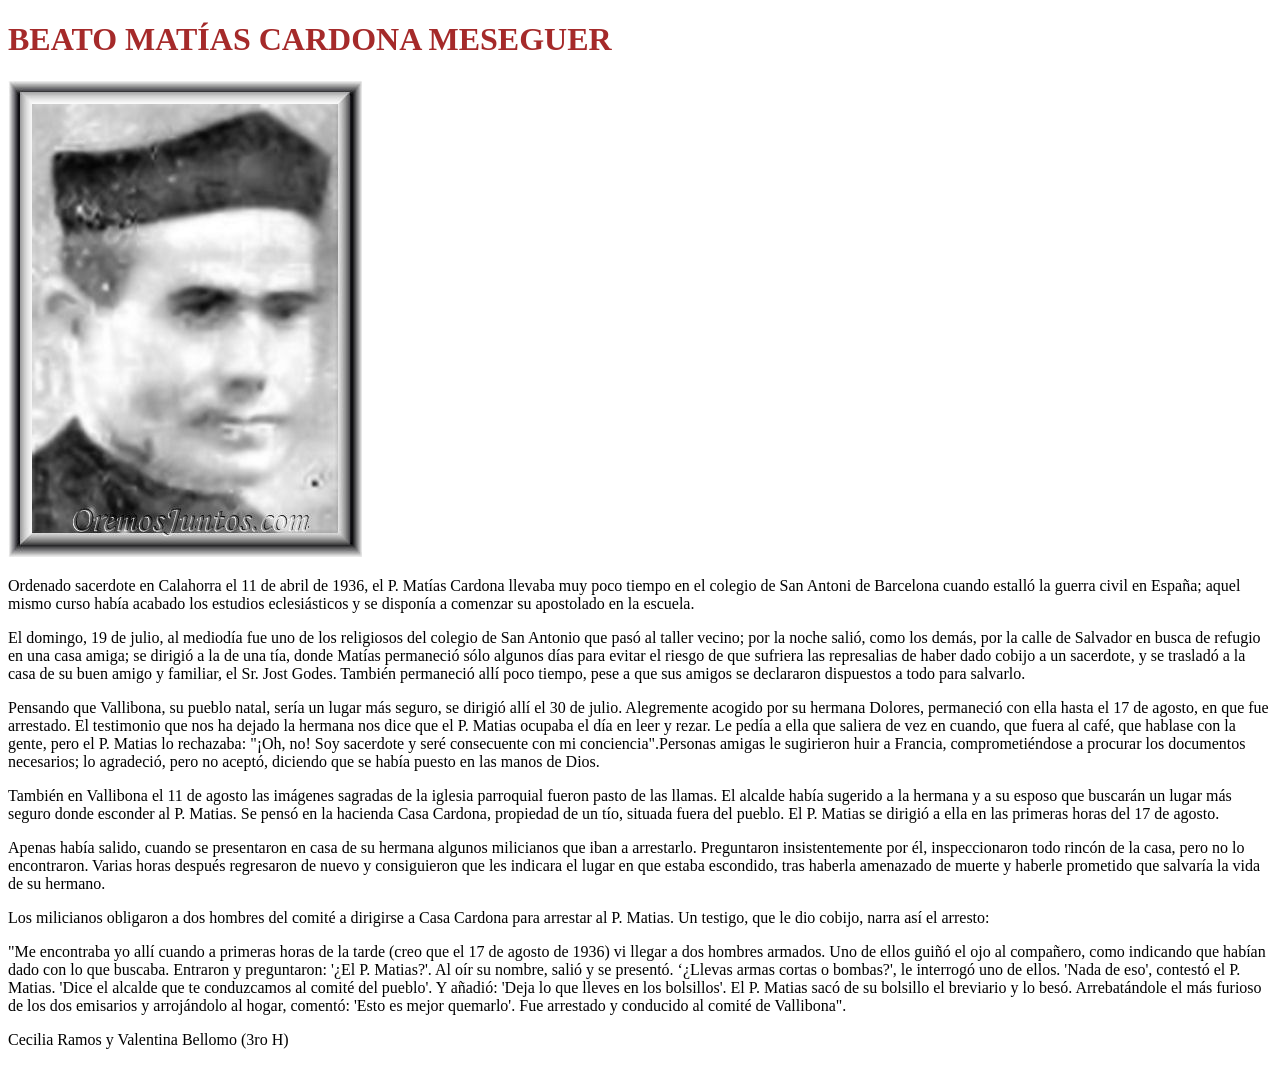
==== index.html @ d9beddff "Add files via upload" ====
<!DOCTYPE html>
<html lang="es">
<head>
    <meta charset="UTF-8">
    <meta http-equiv="X-UA-Compatible" content="IE=edge">
    <meta name="viewport" content="width=device-width, initial-scale=1.0">
    <link rel="stylesheet" href="./css/estilos.css">
    <title>Beato Matías Cardona Meseguer</title>
     
</head>
<body> 
  <header>
<H1>BEATO MATÍAS CARDONA MESEGUER</H1>
</header>
<nav>

</nav>
<main>
  <img src="./img/proyecto.jpg" alt="beato matias">
  <p>Ordenado sacerdote en Calahorra el 11 de abril de 1936, el P. Matías Cardona llevaba muy poco tiempo en el colegio de San Antoni de Barcelona cuando estalló la guerra civil en España; aquel mismo curso había acabado los estudios eclesiásticos y se disponía a comenzar su apostolado en la escuela.
  </p>
  <p>El domingo, 19 de julio, al mediodía fue uno de los religiosos del colegio de San Antonio que pasó al taller vecino; por la noche salió, como los demás, por la calle de Salvador en busca de refugio en una casa amiga; se dirigió a la de una tía, donde Matías permaneció sólo algunos días para evitar el riesgo de que sufriera las represalias de haber dado cobijo a un sacerdote, y se trasladó a la casa de su buen amigo y familiar, el Sr. Jost Godes. También permaneció allí poco tiempo, pese a que sus amigos se declararon dispuestos a todo para salvarlo. 
  </p>

<p>Pensando que Vallibona, su pueblo natal, sería un lugar más seguro, se dirigió allí el 30 de julio. Alegremente acogido por su hermana Dolores, permaneció con ella hasta el 17 de agosto, en que fue arrestado. El testimonio que nos ha dejado la hermana nos dice que el P. Matias ocupaba el día en leer y rezar. Le pedía a ella que saliera de vez en cuando, que fuera al café, que hablase con la gente, pero el P. Matias lo rechazaba: "¡Oh, no! Soy sacerdote y seré consecuente con mi conciencia".Personas amigas le sugirieron huir a Francia, comprometiéndose a procurar los documentos necesarios; lo agradeció, pero no aceptó, diciendo que se había puesto en las manos de Dios.
</p>

<p>También en Vallibona el 11 de agosto las imágenes sagradas de la iglesia parroquial fueron pasto de las llamas. El alcalde había sugerido a la hermana y a su esposo que buscarán un lugar más seguro donde esconder al P. Matias. Se pensó en la hacienda Casa Cardona, propiedad de un tío, situada fuera del pueblo. El P. Matias se dirigió a ella en las primeras horas del 17 de agosto.
</p>

<p>Apenas había salido, cuando se presentaron en casa de su hermana algunos milicianos que iban a arrestarlo. Preguntaron insistentemente por él, inspeccionaron todo rincón de la casa, pero no lo encontraron. Varias horas después regresaron de nuevo y consiguieron que les indicara el lugar en que estaba escondido, tras haberla amenazado de muerte y haberle prometido que salvaría la vida de su hermano.
</p>

<p>Los milicianos obligaron a dos hombres del comité a dirigirse a Casa Cardona para arrestar al P. Matias. Un testigo, que le dio cobijo, narra así el arresto:
</p>

<p>"Me encontraba yo allí cuando a primeras horas de la tarde (creo que el 17 de agosto de 1936) vi llegar a dos hombres armados. Uno de ellos guiñó el ojo al compañero, como indicando que habían dado con lo que buscaba. Entraron y preguntaron: '¿El P. Matias?'. Al oír su nombre, salió y se presentó. ‘¿Llevas armas cortas o bombas?', le interrogó uno de ellos. 'Nada de eso', contestó el P. Matias. 'Dice el alcalde que te conduzcamos al comité del pueblo'. Y añadió: 'Deja lo que lleves en los bolsillos'. El P. Matias sacó de su bolsillo el breviario y lo besó. Arrebatándole el más furioso de los dos emisarios y arrojándolo al hogar, comentó: 'Esto es mejor quemarlo'. Fue arrestado y conducido al comité de Vallibona".
</p>
</main>
<footer>
  <p>Cecilia Ramos y Valentina Bellomo
    (3ro H)
  </p>
</footer>


</body>
</html>
---- css/estilos.css ----
h1{
    color:brown;
}
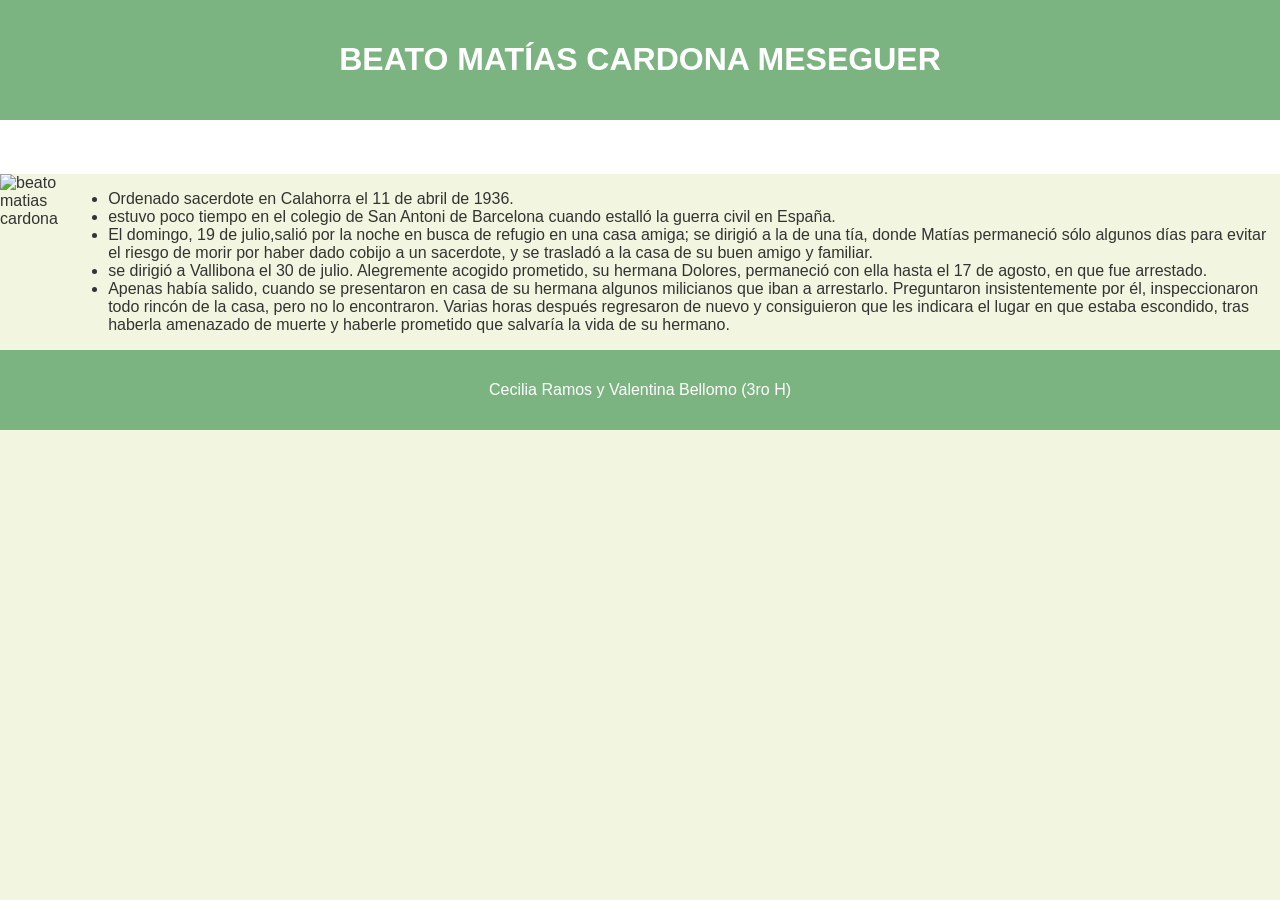
==== commit 22d2f051: "Add files via upload" ====
--- a/index.html
+++ b/index.html
@@ -10,39 +10,52 @@
 </head>
 <body> 
   <header>
-<H1>BEATO MATÍAS CARDONA MESEGUER</H1>
-</header>
-<nav>
+    <H1>BEATO MATÍAS CARDONA MESEGUER</H1>
+    </header>
+    <nav>
+      <a href="./pages/trivia.html">Trivia</a>
+    </nav>
+    <main>
+      <img src="./img/beato matias cardona.jpg" alt="beato matias cardona"/>
+      <ul>
+        <li>
+        Ordenado sacerdote en Calahorra el 11 de abril de 1936.
+    </li>
+    <li> 
+        estuvo poco tiempo en el colegio de San Antoni de Barcelona
+        cuando estalló la guerra civil en España. 
+        </li>
+        <li>
+        El domingo, 19 de julio,salió por la noche en busca de refugio en una 
+        casa amiga; se dirigió a la de una tía, donde Matías permaneció sólo algunos 
+        días para evitar el riesgo de morir por haber dado cobijo a un sacerdote,
+        y se trasladó a la casa de su buen amigo y familiar.
+        </li> 
 
-</nav>
-<main>
-  <img src="./img/proyecto.jpg" alt="beato matias">
-  <p>Ordenado sacerdote en Calahorra el 11 de abril de 1936, el P. Matías Cardona llevaba muy poco tiempo en el colegio de San Antoni de Barcelona cuando estalló la guerra civil en España; aquel mismo curso había acabado los estudios eclesiásticos y se disponía a comenzar su apostolado en la escuela.
-  </p>
-  <p>El domingo, 19 de julio, al mediodía fue uno de los religiosos del colegio de San Antonio que pasó al taller vecino; por la noche salió, como los demás, por la calle de Salvador en busca de refugio en una casa amiga; se dirigió a la de una tía, donde Matías permaneció sólo algunos días para evitar el riesgo de que sufriera las represalias de haber dado cobijo a un sacerdote, y se trasladó a la casa de su buen amigo y familiar, el Sr. Jost Godes. También permaneció allí poco tiempo, pese a que sus amigos se declararon dispuestos a todo para salvarlo. 
-  </p>
-
-<p>Pensando que Vallibona, su pueblo natal, sería un lugar más seguro, se dirigió allí el 30 de julio. Alegremente acogido por su hermana Dolores, permaneció con ella hasta el 17 de agosto, en que fue arrestado. El testimonio que nos ha dejado la hermana nos dice que el P. Matias ocupaba el día en leer y rezar. Le pedía a ella que saliera de vez en cuando, que fuera al café, que hablase con la gente, pero el P. Matias lo rechazaba: "¡Oh, no! Soy sacerdote y seré consecuente con mi conciencia".Personas amigas le sugirieron huir a Francia, comprometiéndose a procurar los documentos necesarios; lo agradeció, pero no aceptó, diciendo que se había puesto en las manos de Dios.
-</p>
-
-<p>También en Vallibona el 11 de agosto las imágenes sagradas de la iglesia parroquial fueron pasto de las llamas. El alcalde había sugerido a la hermana y a su esposo que buscarán un lugar más seguro donde esconder al P. Matias. Se pensó en la hacienda Casa Cardona, propiedad de un tío, situada fuera del pueblo. El P. Matias se dirigió a ella en las primeras horas del 17 de agosto.
-</p>
-
-<p>Apenas había salido, cuando se presentaron en casa de su hermana algunos milicianos que iban a arrestarlo. Preguntaron insistentemente por él, inspeccionaron todo rincón de la casa, pero no lo encontraron. Varias horas después regresaron de nuevo y consiguieron que les indicara el lugar en que estaba escondido, tras haberla amenazado de muerte y haberle prometido que salvaría la vida de su hermano.
-</p>
-
-<p>Los milicianos obligaron a dos hombres del comité a dirigirse a Casa Cardona para arrestar al P. Matias. Un testigo, que le dio cobijo, narra así el arresto:
-</p>
-
-<p>"Me encontraba yo allí cuando a primeras horas de la tarde (creo que el 17 de agosto de 1936) vi llegar a dos hombres armados. Uno de ellos guiñó el ojo al compañero, como indicando que habían dado con lo que buscaba. Entraron y preguntaron: '¿El P. Matias?'. Al oír su nombre, salió y se presentó. ‘¿Llevas armas cortas o bombas?', le interrogó uno de ellos. 'Nada de eso', contestó el P. Matias. 'Dice el alcalde que te conduzcamos al comité del pueblo'. Y añadió: 'Deja lo que lleves en los bolsillos'. El P. Matias sacó de su bolsillo el breviario y lo besó. Arrebatándole el más furioso de los dos emisarios y arrojándolo al hogar, comentó: 'Esto es mejor quemarlo'. Fue arrestado y conducido al comité de Vallibona".
-</p>
-</main>
-<footer>
-  <p>Cecilia Ramos y Valentina Bellomo
-    (3ro H)
-  </p>
-</footer>
+    
+        <li> 
+        se dirigió a Vallibona el 30 de julio. Alegremente acogido prometido,
+        su hermana Dolores, permaneció con ella hasta el 17 de agosto, 
+        en que fue arrestado. 
+        </li>
+   
+    
+    
+        <li> Apenas había salido, cuando se presentaron en casa de su hermana algunos milicianos que iban a 
+        arrestarlo. Preguntaron insistentemente por él, inspeccionaron todo rincón de la casa, pero no 
+        lo encontraron. Varias horas después regresaron de nuevo y consiguieron que les indicara el lugar
+         en que estaba escondido, tras haberla amenazado de muerte y haberle prometido que salvaría la 
+         vida de su hermano.
+        </li>
+    </ul>
+    
 
 
+    </main>
+    <footer>
+      <p>Cecilia Ramos y Valentina Bellomo
+        (3ro H)
+      </p>
+    </footer>
 </body>
 </html>
--- a/css/estilos.css
+++ b/css/estilos.css
@@ -1,3 +1,83 @@
-h1{
-    color:brown;
-}+      body {
+        font-family: Arial, sans-serif;
+        background-color: #f2f5df;
+        margin: 0;
+        padding: 0;
+        color: #333333;
+        }
+        header {
+        background-color: #7cb481;
+        color: #ffffff;
+        text-align: center;
+        padding: 20px;
+        }
+        nav {
+        background-color: #ffffff;
+        text-align: center;
+        padding: 10px;
+        }
+        nav a {
+        color: #ffffff;
+        text-decoration: none;
+        padding: 8px 16px;
+        display: inline-block;}
+        nav a:hover {
+background-color: #0ea5e9;
+border-radius: 4px;
+}
+main{
+display:flex;
+}
+aside {
+width: 25%;
+float: left;
+background-color: #ffffff;
+padding: 20px;
+box-sizing: border-box;
+min-height: 450px;
+}
+aside h3 {
+color: #1e293b;
+border-bottom: 2px solid #0ea5e9;
+padding-bottom: 5px;
+}
+aside ul {
+list-style-type: none;
+padding: 0;
+}
+aside li {
+margin: 12px 0;
+}
+aside a {
+color: #475569;
+text-decoration: none;
+display: inline-block;
+padding: 6px;
+}
+aside a:hover {
+background-color: #f1f5f9;
+color: #0ea5e9;
+padding-left: 12px;
+}
+section {
+width: 75%;
+float: left;
+padding: 20px;
+box-sizing: border-box;
+}
+iframe {
+width: 100%;
+height: 400px;
+border: 2px solid #dbb6103d;
+background-color: #ffffff;
+}
+footer {
+background-color: #7cb481;
+color: #ffffff;
+text-align: center;
+padding: 15px;
+}
+footer span {
+color: #0ea5e9;
+font-weight: bold;
+}
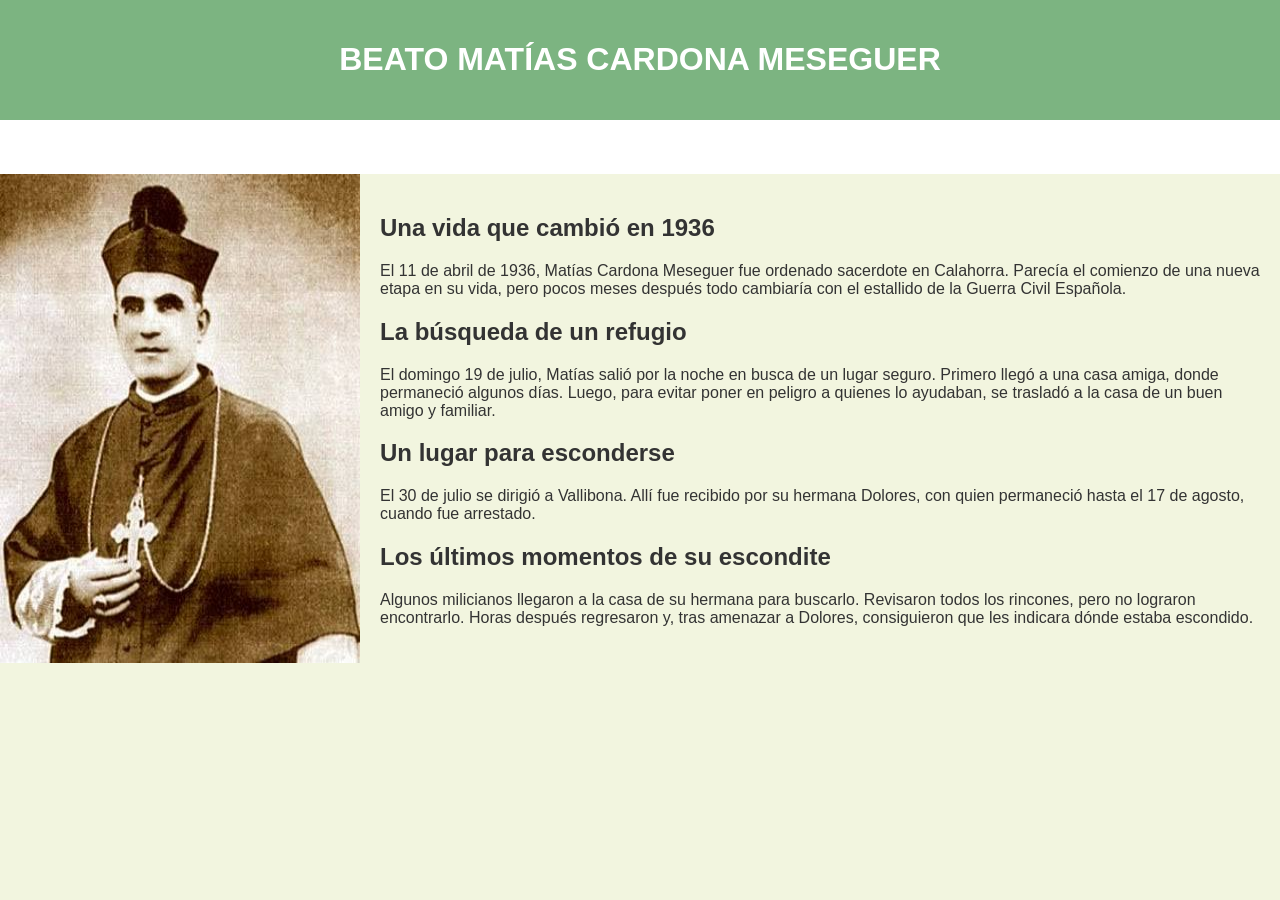
==== commit c8fe0188: "Revise index.html with structured content sections Updated the content and structure of the index.ht" ====
--- a/index.html
+++ b/index.html
@@ -17,45 +17,39 @@
     </nav>
     <main>
       <img src="./img/beato matias cardona.jpg" alt="beato matias cardona"/>
-      <ul>
-        <li>
-        Ordenado sacerdote en Calahorra el 11 de abril de 1936.
-    </li>
-    <li> 
-        estuvo poco tiempo en el colegio de San Antoni de Barcelona
-        cuando estalló la guerra civil en España. 
-        </li>
-        <li>
-        El domingo, 19 de julio,salió por la noche en busca de refugio en una 
-        casa amiga; se dirigió a la de una tía, donde Matías permaneció sólo algunos 
-        días para evitar el riesgo de morir por haber dado cobijo a un sacerdote,
-        y se trasladó a la casa de su buen amigo y familiar.
-        </li> 
+<section>
+  
+    <h2>Una vida que cambió en 1936</h2>
 
-    
-        <li> 
-        se dirigió a Vallibona el 30 de julio. Alegremente acogido prometido,
-        su hermana Dolores, permaneció con ella hasta el 17 de agosto, 
-        en que fue arrestado. 
-        </li>
-   
-    
-    
-        <li> Apenas había salido, cuando se presentaron en casa de su hermana algunos milicianos que iban a 
-        arrestarlo. Preguntaron insistentemente por él, inspeccionaron todo rincón de la casa, pero no 
-        lo encontraron. Varias horas después regresaron de nuevo y consiguieron que les indicara el lugar
-         en que estaba escondido, tras haberla amenazado de muerte y haberle prometido que salvaría la 
-         vida de su hermano.
-        </li>
-    </ul>
-    
+    <p>
+        El 11 de abril de 1936, Matías Cardona Meseguer fue ordenado sacerdote en Calahorra.
+        Parecía el comienzo de una nueva etapa en su vida, pero pocos meses después
+        todo cambiaría con el estallido de la Guerra Civil Española.
+    </p>
 
+    <h2>La búsqueda de un refugio</h2>
 
-    </main>
-    <footer>
-      <p>Cecilia Ramos y Valentina Bellomo
-        (3ro H)
-      </p>
-    </footer>
-</body>
-</html>+    <p>
+        El domingo 19 de julio, Matías salió por la noche en busca de un lugar seguro.
+        Primero llegó a una casa amiga, donde permaneció algunos días.
+        Luego, para evitar poner en peligro a quienes lo ayudaban, se trasladó
+        a la casa de un buen amigo y familiar.
+    </p>
+
+    <h2>Un lugar para esconderse</h2>
+
+    <p>
+        El 30 de julio se dirigió a Vallibona. Allí fue recibido por su hermana
+        Dolores, con quien permaneció hasta el 17 de agosto, cuando fue arrestado.
+    </p>
+
+    <h2>Los últimos momentos de su escondite</h2>
+
+    <p>
+        Algunos milicianos llegaron a la casa de su hermana para buscarlo.
+        Revisaron todos los rincones, pero no lograron encontrarlo.
+        Horas después regresaron y, tras amenazar a Dolores, consiguieron
+        que les indicara dónde estaba escondido.
+    </p>
+
+</section>
